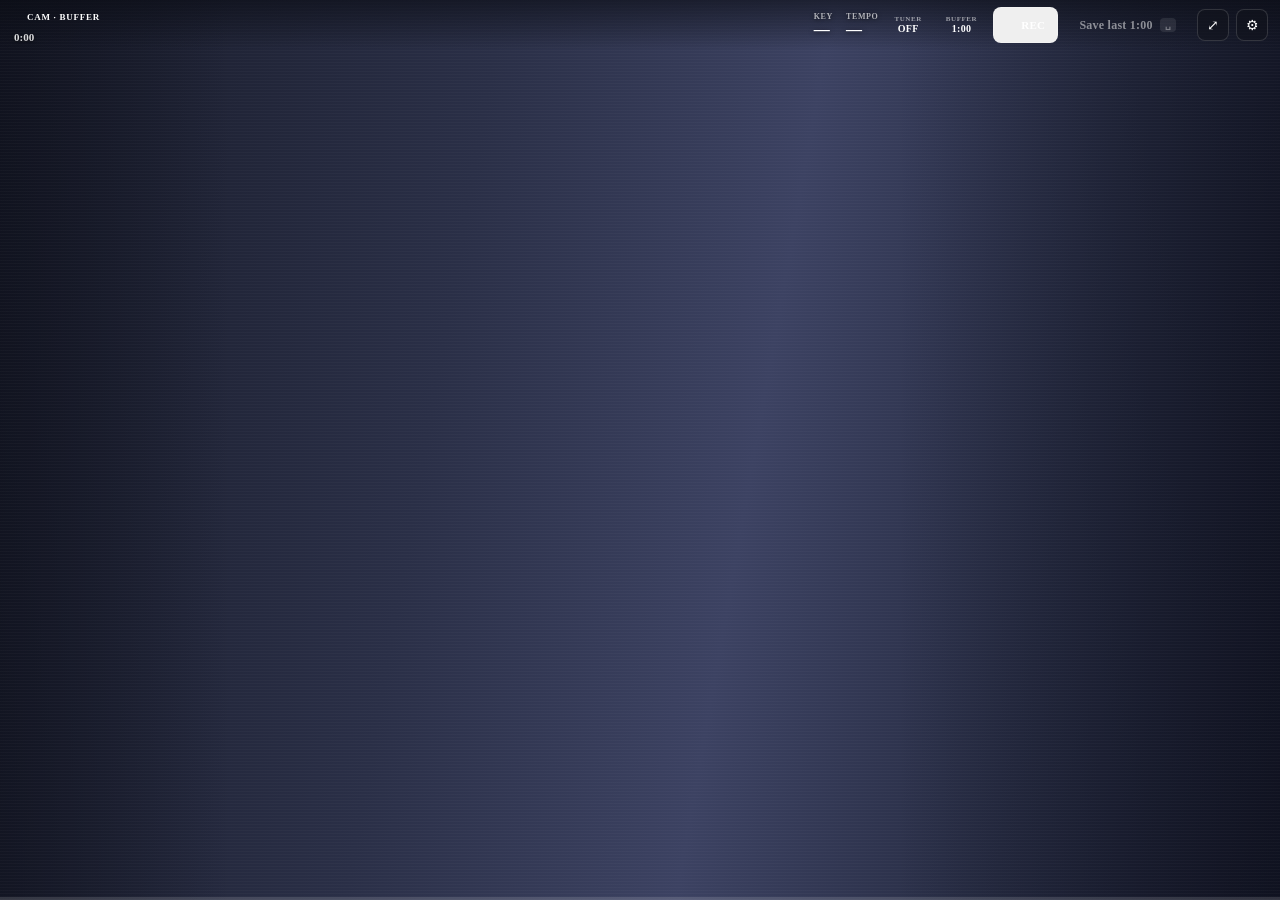
==== static/strip.html @ 8e6d22ba "Add standalone always-on-top strip + widget; restyle dashboard (v1.5.0) - New Claude Design language" ====
<!DOCTYPE html>
<html lang="en">
<head>
<meta charset="utf-8">
<meta name="viewport" content="width=device-width, initial-scale=1">
<title>Idea Recorder — Strip</title>
<link rel="stylesheet" href="/theme.css">
<style>
  html, body { height: 100%; }
  body {
    margin: 0; overflow: hidden; font-family: var(--font-body);
    background: #15182a; color: #fff; user-select: none;
  }
  /* --uiscale grows the controls as the strip is expanded to show more camera */
  [hidden] { display: none !important; }   /* beats the display:flex rules below */
  /* "hide overlay" setting → clean camera feed (app keeps running) */
  #strip.overlay-off #topstack,
  #strip.overlay-off #vmeters,
  #strip.overlay-off #buffline { display: none !important; }
  #strip { position: relative; width: 100%; height: 100vh; min-height: 96px; overflow: hidden; --uiscale: 1; }
  #strip.size-1 { --uiscale: 1.18; }
  #strip.size-2 { --uiscale: 1.36; }
  #strip.size-3 { --uiscale: 1.5; }

  /* webcam fills the strip */
  #cam { position: absolute; inset: 0; width: 100%; height: 100%; object-fit: cover;
    transform: scaleX(-1); background: #15182a; }
  #bg { position: absolute; inset: 0; background:
    linear-gradient(100deg, #171a28, #2a2f47 35%, #3c4262 58%, #262b42 80%, #15182a); }
  #vignette { position: absolute; inset: 0; pointer-events: none; background:
    linear-gradient(90deg, rgba(10,12,22,.55), transparent 18%, transparent 70%, rgba(10,12,22,.5)); }
  #grain { position: absolute; inset: 0; pointer-events: none;
    background: repeating-linear-gradient(0deg, rgba(255,255,255,.025) 0 1px, transparent 1px 3px); }

  /* tuner + controls stack, overlaid at the TOP of the video */
  #topstack { position: absolute; top: 0; left: 0; right: 0; z-index: 4; }

  /* ---- tuner overlay across the TOP (translucent) ---- */
  #tuneBar { height: calc(24px * var(--uiscale));
    display: flex; align-items: center; gap: calc(12px * var(--uiscale)); padding: 0 calc(14px * var(--uiscale));
    background: rgba(16,18,26,.34); backdrop-filter: blur(6px); -webkit-backdrop-filter: blur(6px);
    border-bottom: 1px solid rgba(255,255,255,.08); }
  #tuneBar .tNote { font-family: var(--font-mono); font-size: calc(11px * var(--uiscale)); font-weight: 700;
    color: #fff; min-width: calc(92px * var(--uiscale)); text-shadow: 0 1px 3px rgba(0,0,0,.6); }
  #tuneBar .tNote .oct { color: rgba(255,255,255,.6); }
  #tuneBar .tNote .ct { margin-left: 6px; color: rgba(255,255,255,.65); }
  .tScale { position: relative; flex: 1; height: calc(12px * var(--uiscale)); }
  .tZone { position: absolute; top: 0; bottom: 0; left: 45%; width: 10%; background: rgba(47,207,107,.22); border-radius: 2px; }
  .tCenter { position: absolute; left: 50%; top: -1px; bottom: -1px; width: 1px; background: rgba(255,255,255,.5); transform: translateX(-50%); }
  /* slower, eased motion so the needle reads calmly (was .09s linear) */
  .tNeedle { position: absolute; top: -2px; bottom: -2px; left: 50%; width: 2px; background: #fff;
    transform: translateX(-50%); opacity: .35; transition: left .28s cubic-bezier(.33,0,.2,1), background .2s, opacity .2s; }
  #tuneBar.intune .tNeedle { background: var(--green); opacity: 1; }
  #tuneBar.off .tNeedle { background: var(--red); opacity: 1; }

  /* bottom buffer-fill line */
  #buffline { position: absolute; left: 0; right: 0; bottom: 0; height: 3px; background: rgba(255,255,255,.14); z-index: 3; }
  #bufFill { width: 0%; height: 100%; background: var(--red); transition: width .3s linear; }

  /* controls — a translucent bar overlaid at the top (below the tuner); video fills below */
  #controls { display: flex; align-items: center;
    gap: calc(8px * var(--uiscale)); padding: calc(7px * var(--uiscale)) calc(12px * var(--uiscale));
    background: linear-gradient(to bottom, rgba(10,12,20,.62), rgba(10,12,20,.28) 55%, transparent); }

  /* per-channel meters — pinned to the bottom-left of the window (thin, translucent) */
  #vmeters { position: absolute; left: calc(12px * var(--uiscale)); bottom: 9px; z-index: 3;
    height: calc(26px * var(--uiscale)); gap: 2px; opacity: .92; }
  #vmeters .bar { width: calc(3px * var(--uiscale)); background: rgba(255,255,255,.10); border-radius: 1px; }
  #vmeters .bar > div { border-radius: 1px; }

  .tag { display: flex; flex-direction: column; gap: 4px; flex: none; }
  .tagPill { display: inline-flex; align-items: center; gap: 6px; padding: 5px 9px; font-family: var(--font-mono);
    font-size: calc(9px * var(--uiscale)); font-weight: 700; letter-spacing: .08em; color: #fff; }
  .tag .clock { font-family: var(--font-mono); font-size: calc(11px * var(--uiscale)); font-weight: 700;
    color: rgba(255,255,255,.85); padding-left: 2px; text-shadow: 0 1px 3px rgba(0,0,0,.5); }

  .spacer { flex: 1; }

  .readouts { display: flex; gap: calc(13px * var(--uiscale)); flex: none; }
  .readouts .r .rl { font-family: var(--font-mono); font-size: calc(8px * var(--uiscale)); font-weight: 700; letter-spacing: .08em;
    color: rgba(255,255,255,.65); text-shadow: 0 1px 4px rgba(0,0,0,.6); }
  .readouts .r .rv { font-family: var(--font-display); font-size: calc(16px * var(--uiscale)); font-weight: 700; line-height: 1.1;
    color: #fff; text-shadow: 0 1px 5px rgba(0,0,0,.7); }

  /* tuner toggle + channel cycle + buffer cycle */
  #tuneBtn, #tuneCh, #bufBtn { flex: none; cursor: pointer; color: #fff; font-family: var(--font-mono);
    font-weight: 700; letter-spacing: .03em; background: transparent; border: none; display: flex;
    flex-direction: column; align-items: center; line-height: 1.15; padding: calc(6px * var(--uiscale)) calc(8px * var(--uiscale)); font-size: calc(10px * var(--uiscale)); }
  #tuneBtn .bl, #tuneCh .bl, #bufBtn .bl { font-size: calc(7px * var(--uiscale)); color: rgba(255,255,255,.55); letter-spacing: .08em; }
  #tuneBtn.on { box-shadow: inset 0 0 0 1px rgba(47,207,107,.5); }
  #tuneBtn.on #tuneState { color: var(--green); }

  .actions { display: flex; align-items: center; gap: calc(7px * var(--uiscale)); flex: none; }
  .sbtn { height: calc(36px * var(--uiscale)); border-radius: 8px; cursor: pointer; display: flex; align-items: center; gap: 7px;
    font-family: var(--font-mono); font-size: calc(11px * var(--uiscale)); font-weight: 700; letter-spacing: .03em; color: #fff;
    border: 1px solid rgba(255,255,255,.2); padding: 0 calc(12px * var(--uiscale)); }
  #recBtn .dot { width: 8px; height: 8px; border-radius: 50%; background: var(--red); animation: irRingR 1.6s infinite; }
  #recBtn.recording { background: var(--red); border-color: transparent; }
  #recBtn.recording .dot { animation: irPulse 1.2s infinite; }
  #saveBtn { background: var(--red); border: none; padding: 0 calc(14px * var(--uiscale)); font-family: var(--font-display);
    font-size: calc(12px * var(--uiscale)); letter-spacing: .02em; box-shadow: 0 6px 18px rgba(255,59,48,.42); }
  #saveBtn .kbd { font-family: var(--font-mono); font-size: 9px; opacity: .85; background: rgba(255,255,255,.22);
    padding: 2px 5px; border-radius: 4px; }
  #saveBtn:disabled { opacity: .5; cursor: default; box-shadow: none; }
  .iconBtn { width: calc(32px * var(--uiscale)); height: calc(32px * var(--uiscale)); border-radius: 8px; display: flex;
    align-items: center; justify-content: center; cursor: pointer; color: #fff; font-size: calc(14px * var(--uiscale));
    border: 1px solid rgba(255,255,255,.14); background: rgba(16,18,26,.5); }
</style>
</head>
<body>
<div id="strip">
  <div id="bg"></div>
  <video id="cam" autoplay muted playsinline hidden></video>
  <div id="vignette"></div>
  <div id="grain"></div>

  <!-- tuner + controls, overlaid at the top of the video -->
  <div id="topstack">
  <!-- tuner overlay (top) -->
  <div id="tuneBar" hidden>
    <div class="tNote"><span id="tNote">—</span><span class="oct" id="tOct"></span><span class="ct" id="tCents"></span></div>
    <div class="tScale">
      <div class="tZone"></div>
      <div class="tCenter"></div>
      <div class="tNeedle" id="tNeedle"></div>
    </div>
  </div>

  <!-- controls overlaid at the top, directly below the tuner -->
  <div id="controls">
    <div class="tag">
      <span class="tagPill ir-glass"><span class="ir-livedot"></span>CAM · BUFFER</span>
      <span class="clock" id="bufClock">0:00</span>
    </div>

    <div class="spacer"></div>

    <div class="readouts">
      <div class="r"><div class="rl">KEY</div><div class="rv" id="sKey">—</div></div>
      <div class="r"><div class="rl">TEMPO</div><div class="rv" id="sBpm">—</div></div>
    </div>

    <button id="tuneBtn" class="ir-glass" title="Chromatic tuner on a mono channel">
      <span class="bl">TUNER</span><span id="tuneState">OFF</span>
    </button>
    <button id="tuneCh" class="ir-glass" title="Tuner channel — click to change" hidden>
      <span class="bl">CH</span><span id="tuneChVal">1</span>
    </button>

    <button id="bufBtn" class="ir-glass" title="Buffer length — click to change">
      <span class="bl">BUFFER</span><span id="bufVal">1:00</span>
    </button>

    <div class="actions">
      <button id="recBtn" class="sbtn ir-glass" title="Record continuously"><span class="dot"></span>REC</button>
      <button id="saveBtn" class="sbtn" disabled>Save last 1:00<span class="kbd">␣</span></button>
      <button id="sizeBtn" class="iconBtn" title="Expand / shrink the strip">⤢</button>
      <button id="gear" class="iconBtn" title="Settings &amp; captures">⚙</button>
    </div>
  </div>
  </div>

  <!-- multi-track audio meters + buffer line, pinned to the bottom -->
  <div id="vmeters" class="ir-vmeter"></div>
  <div id="buffline"><div id="bufFill"></div></div>
</div>

<div class="ir-toast" id="toast"></div>

<script src="/core.js"></script>
<script>
const $ = IR.$, api = IR.api, toast = IR.toast, fmtClock = IR.fmtClock;
let running = false, recording = false, smoothPeaks = [], deviceList = [];
let curDev = null;                 // the input device the strip is listening on
let camId = "";                    // camera deviceId currently in use

const BUF_OPTS = [30, 60, 120, 300];
let bufIdx = 1;
const bufferSeconds = () => BUF_OPTS[bufIdx];
const saveLabel = () => "Save last " + fmtClock(bufferSeconds());

const cam = IR.createCamera({
  previewEl: $("cam"),
  getBufferSeconds: bufferSeconds,
  onEnded: () => { setTimeout(reconcileCam, 800); },  // reacquire if the strip still owns it
});

// ---- per-channel meters (one thin bar per channel of the selected stream) ----
function buildMeters(n) {
  const box = $("vmeters");
  if (box.childElementCount === n) return;
  box.innerHTML = "";
  smoothPeaks = new Array(n).fill(0);
  for (let i = 0; i < n; i++) {
    const bar = document.createElement("div");
    bar.className = "bar";
    bar.innerHTML = "<div></div>";
    box.appendChild(bar);
  }
}

function setReadouts(analysis) {
  const f = IR.formatLive(analysis);
  if (f.key) $("sKey").textContent = f.key.replace(" minor", "m").replace(" major", "");
  if (f.bpm) $("sBpm").textContent = f.bpm;
}

async function poll() {
  if (!running) return;
  try {
    const s = await api("/api/status");
    if (!s.running) { running = false; return; }
    buildMeters(s.channels || 1);
    IR.renderMeters([...$("vmeters").querySelectorAll(".bar > div")], s.peaks || [], smoothPeaks, "height");
    setReadouts(s.analysis);
    recording = !!s.recording;
    $("recBtn").classList.toggle("recording", recording);
    const target = s.seconds || 60;
    $("bufFill").style.width = Math.min(100, (s.filled / target) * 100) + "%";
  } catch (e) { /* keep polling */ }
}

function updateCamClock() {
  if (cam.isContinuous()) $("bufClock").textContent = "● " + fmtClock(cam.continuousElapsed());
  else if (cam.isActive()) $("bufClock").textContent = fmtClock(cam.bufferSpan());
}

// ---- listening lifecycle ----
function pickDevice() {
  const remembered = localStorage.getItem("idea-recorder-device");
  return deviceList.find(d => d.name === remembered) ||
         deviceList.find(d => d.default) || deviceList[0];
}

async function startListening() {
  curDev = pickDevice();
  if (!curDev) throw new Error("No input device");
  await api("/api/start", { device: curDev.index, seconds: bufferSeconds() });
  running = true;
  $("saveBtn").disabled = false;
}

async function restartForBuffer() {
  localStorage.setItem("idea-recorder-buffer", bufferSeconds());
  $("bufVal").textContent = fmtClock(bufferSeconds());
  $("saveBtn").firstChild.textContent = saveLabel();
  if (!running) return;
  try { await api("/api/stop", {}); await startListening(); }
  catch (e) { toast(e.message, true); }
}

let camStarting = false;
async function enableCam() {
  if (!cam.pickVideoMime() || cam.isActive() || camStarting) return;
  camStarting = true;
  try {
    camId = localStorage.getItem("idea-recorder-camera") || "";
    await cam.enable(camId);
    $("cam").hidden = false;
  } finally { camStarting = false; }
}

// Single-owner hand-off with the settings window: the strip holds the camera
// unless the settings view has claimed it ("ir-cam-owner" === "settings").
// Runs on storage events and on a timer, so it self-heals even if an event is
// missed (e.g. the settings window closing while it held the camera).
function reconcileCam() {
  const owner = localStorage.getItem("ir-cam-owner") || "strip";
  if (owner === "settings") {
    if (cam.isActive()) cam.disable();
    $("cam").hidden = true;            // show the gradient while settings has it
  } else {
    if (!cam.isActive()) enableCam().catch(() => {});
  }
}

function bundleChannels() {
  const saved = JSON.parse(localStorage.getItem("idea-recorder-bundle-chans") || "null");
  return saved || [0, 1];
}

// ---- tuner (top overlay) ----
let tunerRunning = false, tunerCh = 0, needleCents = 0;

function deviceChannels() { return curDev ? curDev.channels : 1; }

async function startTuner() {
  if (!curDev) return;
  tunerCh = Math.min(tunerCh, deviceChannels() - 1);
  await api("/api/tuner/start", { device: curDev.index, channel: tunerCh });
  tunerRunning = true;
  $("tuneBar").hidden = false;
  $("tuneCh").hidden = false;
  $("tuneState").textContent = "ON";
  $("tuneBtn").classList.add("on");
  $("tuneChVal").textContent = tunerCh + 1;
}

async function stopTuner() {
  await api("/api/tuner/stop", {});
  tunerRunning = false;
  $("tuneBar").hidden = true;
  $("tuneCh").hidden = true;
  $("tuneState").textContent = "OFF";
  $("tuneBtn").classList.remove("on");
}

function updateTuner(st) {
  const bar = $("tuneBar"), r = st && st.reading;
  if (r && typeof r.cents === "number") {
    const a = Math.round(Math.abs(r.cents));
    $("tNote").textContent = r.note;
    $("tOct").textContent = r.octave;
    $("tCents").textContent = (r.cents > 0 ? "+" : r.cents < 0 ? "−" : "") + a + "¢";
    // Ease the needle toward the reading so it settles calmly instead of darting.
    needleCents += (r.cents - needleCents) * 0.3;
    $("tNeedle").style.left = Math.max(0, Math.min(100, 50 + needleCents)) + "%";
    bar.classList.toggle("intune", a <= 5);
    bar.classList.toggle("off", a > 5);
  } else {
    $("tNote").textContent = "—"; $("tOct").textContent = ""; $("tCents").textContent = "";
    needleCents = 0;
    $("tNeedle").style.left = "50%";
    bar.classList.remove("intune", "off");
  }
}

async function tunerPoll() {
  if (!tunerRunning) return;
  try {
    const st = await api("/api/tuner/status");
    updateTuner(st);
    if (!st.running) { tunerRunning = false; $("tuneBar").hidden = true; $("tuneCh").hidden = true;
      $("tuneState").textContent = "OFF"; $("tuneBtn").classList.remove("on"); }
  } catch (e) { /* keep polling */ }
}

// ---- expand / shrink (preset sizes; the native window resizes via the bridge) ----
let sizeIdx = 0;
function sizeHeights() {
  const avail = screen.availHeight || 900;
  // narrow strip → progressively taller, up to almost the full screen
  return [116, Math.round(avail * 0.34), Math.round(avail * 0.60), Math.round(avail * 0.92)];
}
function applySize() {
  const strip = $("strip");
  strip.classList.remove("size-1", "size-2", "size-3");
  if (sizeIdx > 0) strip.classList.add("size-" + sizeIdx);
  localStorage.setItem("ir-strip-size", sizeIdx);
  const a = window.pywebview && window.pywebview.api;   // resize the real window in the desktop app
  if (a && a.resize_strip) a.resize_strip(sizeHeights()[sizeIdx]);
}

// Show/hide the on-screen overlay (controls + meters). Toggled from the
// settings window via the shared "ir-strip-overlay" flag; the app keeps running.
function applyOverlay() {
  const on = (localStorage.getItem("ir-strip-overlay") || "on") !== "off";
  $("strip").classList.toggle("overlay-off", !on);
}

// ---- actions ----
$("bufBtn").onclick = () => { bufIdx = (bufIdx + 1) % BUF_OPTS.length; restartForBuffer(); };
$("sizeBtn").onclick = () => { sizeIdx = (sizeIdx + 1) % 4; applySize(); };

$("tuneBtn").onclick = async () => {
  try { tunerRunning ? await stopTuner() : await startTuner(); }
  catch (e) { toast(e.message, true); }
};

$("tuneCh").onclick = async () => {
  tunerCh = (tunerCh + 1) % deviceChannels();
  $("tuneChVal").textContent = tunerCh + 1;
  localStorage.setItem("idea-recorder-tuner-channel", tunerCh);
  if (tunerRunning) { try { await startTuner(); } catch (e) { toast(e.message, true); } }
};

$("saveBtn").onclick = async () => {
  if (!running) return;
  try {
    const r = await api("/api/save", {});
    if (cam.isActive()) {
      await cam.flush();
      try { await cam.uploadVideo(r.saved, cam.collectSegments(false), bundleChannels()); }
      catch (e) { toast("Audio saved; video failed", true); return; }
    }
    toast("Saved " + r.duration + "s → " + r.saved);
  } catch (e) { toast(e.message, true); }
};

$("recBtn").onclick = async () => {
  try {
    if (recording) {
      const r = await api("/api/record/stop", {});
      if (cam.isActive()) {
        await cam.flush(); cam.stopContinuous();
        try { await cam.uploadVideo(r.saved, cam.collectSegments(true), bundleChannels()); } catch (e) {}
      }
      toast("Recorded " + r.duration + "s → " + r.saved);
    } else {
      await api("/api/record/start", {});
      if (cam.isActive()) cam.startContinuous();
    }
  } catch (e) { toast(e.message, true); }
};

$("gear").onclick = () => {
  if (window.pywebview && window.pywebview.api && window.pywebview.api.open_dashboard)
    window.pywebview.api.open_dashboard();
  else window.open("/", "_blank");
};

document.addEventListener("keydown", e => {
  if (e.code === "Space" && running && !["BUTTON", "SELECT"].includes(document.activeElement.tagName)) {
    e.preventDefault(); $("saveBtn").click();
  }
});

// Keep the strip synced with choices made in the dashboard ("the menu"): the
// dashboard and strip are separate windows but share localStorage, so a device
// or camera change there drives the strip too (they show the same sources).
window.addEventListener("storage", async (e) => {
  if (e.key === "ir-strip-overlay") {
    applyOverlay();
  } else if (e.key === "idea-recorder-device") {
    try { await api("/api/stop", {}); await startListening(); } catch (err) {}
  } else if (e.key === "ir-cam-owner") {
    reconcileCam();
  } else if (e.key === "idea-recorder-camera") {
    const owner = localStorage.getItem("ir-cam-owner") || "strip";
    if (owner === "strip" && (localStorage.getItem("idea-recorder-camera") || "") !== camId) {
      if (cam.isActive()) cam.disable();
      enableCam().catch(() => {});
    }
  }
});

(async () => {
  const savedBuf = +localStorage.getItem("idea-recorder-buffer");
  if (BUF_OPTS.includes(savedBuf)) bufIdx = BUF_OPTS.indexOf(savedBuf);
  tunerCh = +localStorage.getItem("idea-recorder-tuner-channel") || 0;
  const savedSize = +localStorage.getItem("ir-strip-size");
  if (savedSize >= 0 && savedSize <= 3) sizeIdx = savedSize;
  applySize();
  applyOverlay();
  $("bufVal").textContent = fmtClock(bufferSeconds());
  $("saveBtn").firstChild.textContent = saveLabel();
  localStorage.setItem("ir-cam-owner", "strip");   // strip owns the camera by default
  deviceList = await api("/api/devices");
  await startListening();
  try { await enableCam(); } catch (e) { /* camera optional — don't block metering */ }
  setInterval(poll, 150);
  setInterval(tunerPoll, 90);
  setInterval(updateCamClock, 500);
  setInterval(reconcileCam, 1500);   // self-heal the camera hand-off
})().catch(e => toast(e.message, true));
</script>
</body>
</html>
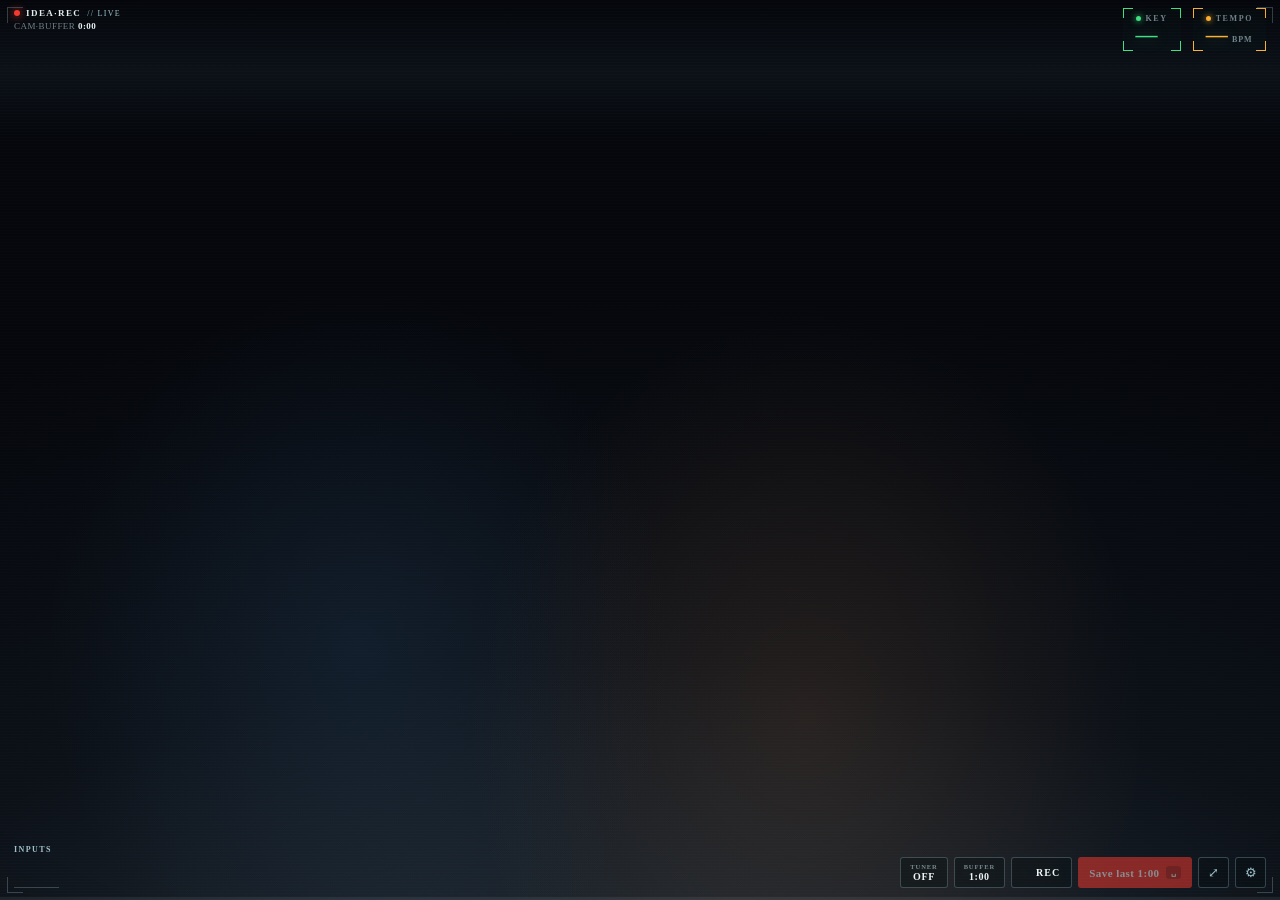
==== commit 97c71740: "Redesign strip HUD + sync buffer across windows (v1.6.0) Strip overlay redesign (Claude Design hando" ====
--- a/static/strip.html
+++ b/static/strip.html
@@ -8,160 +8,288 @@
 <style>
   html, body { height: 100%; }
   body {
-    margin: 0; overflow: hidden; font-family: var(--font-body);
-    background: #15182a; color: #fff; user-select: none;
-  }
-  /* --uiscale grows the controls as the strip is expanded to show more camera */
+    margin: 0; overflow: hidden; font-family: var(--font-mono);
+    background: #06080c; color: #fff; user-select: none;
+  }
   [hidden] { display: none !important; }   /* beats the display:flex rules below */
+
   /* "hide overlay" setting → clean camera feed (app keeps running) */
   #strip.overlay-off #topstack,
-  #strip.overlay-off #vmeters,
+  #strip.overlay-off #botband,
+  #strip.overlay-off #hudchrome,
   #strip.overlay-off #buffline { display: none !important; }
-  #strip { position: relative; width: 100%; height: 100vh; min-height: 96px; overflow: hidden; --uiscale: 1; }
-  #strip.size-1 { --uiscale: 1.18; }
-  #strip.size-2 { --uiscale: 1.36; }
-  #strip.size-3 { --uiscale: 1.5; }
+
+  /* --uiscale grows the chrome as the strip is expanded; --rs grows the big
+     readouts/tuner note more aggressively (more camera ⇒ bigger HUD). */
+  #strip { position: relative; width: 100%; height: 100vh; min-height: 96px; overflow: hidden;
+    --uiscale: 1; --rs: 1; }
+  #strip.size-1 { --uiscale: 1.18; --rs: 1.5; }
+  #strip.size-2 { --uiscale: 1.36; --rs: 2.1; }
+  #strip.size-3 { --uiscale: 1.5;  --rs: 2.6; }
+
+  /* ---- ADAPTIVE palette (default): status colour — green lock / amber / red clip ---- */
+  #strip {
+    --hot:    #eef6f8;                        /* primary text */
+    --accent: #9fc3cc;
+    --dim:    rgba(180,205,212,.62);
+    --hud-line: rgba(150,190,200,.30);
+    --panel:  rgba(8,16,20,.44);
+    --glow:   rgba(120,180,150,.4);
+    --keyC:   #3ee07f;
+    --tempoC: #ffb02e;
+    --tuneC:  #9fc3cc;
+    --grad:   linear-gradient(0deg,#2fcf6b,#2fcf6b 56%,#ffb02e 80%,#ff3b30);
+    --clip:   #ff3b30;
+    --buf:    #ff3b30;
+    --save:   #ff3b30;
+    --saveInk:#fff;
+  }
+  /* ---- ICE palette: monochrome cyan targeting HUD ---- */
+  #strip.theme-ice {
+    --hot:    #eafdff;
+    --accent: #7fe6ff;
+    --dim:    rgba(180,232,246,.62);
+    --hud-line: rgba(127,230,255,.30);
+    --panel:  rgba(6,16,22,.42);
+    --glow:   rgba(90,212,255,.5);
+    --keyC:   #9bf0ff;
+    --tempoC: #9bf0ff;
+    --tuneC:  #7fe6ff;
+    --grad:   linear-gradient(0deg,#36d6ff,#36d6ff 54%,#bff4ff 80%,#ff5a52);
+    --clip:   #ff5a52;
+    --buf:    #ff4d45;
+    --save:   #7fe6ff;
+    --saveInk:#04222b;
+  }
+
+  @keyframes hudSweep { 0% { transform: translateY(-140%); } 100% { transform: translateY(1100%); } }
+  @keyframes hudPulse { 0%, 100% { opacity: 1; } 50% { opacity: .22; } }
 
   /* webcam fills the strip */
   #cam { position: absolute; inset: 0; width: 100%; height: 100%; object-fit: cover;
-    transform: scaleX(-1); background: #15182a; }
+    transform: scaleX(-1); background: #06080c; }
   #bg { position: absolute; inset: 0; background:
-    linear-gradient(100deg, #171a28, #2a2f47 35%, #3c4262 58%, #262b42 80%, #15182a); }
-  #vignette { position: absolute; inset: 0; pointer-events: none; background:
-    linear-gradient(90deg, rgba(10,12,22,.55), transparent 18%, transparent 70%, rgba(10,12,22,.5)); }
-  #grain { position: absolute; inset: 0; pointer-events: none;
-    background: repeating-linear-gradient(0deg, rgba(255,255,255,.025) 0 1px, transparent 1px 3px); }
-
-  /* tuner + controls stack, overlaid at the TOP of the video */
-  #topstack { position: absolute; top: 0; left: 0; right: 0; z-index: 4; }
-
-  /* ---- tuner overlay across the TOP (translucent) ---- */
-  #tuneBar { height: calc(24px * var(--uiscale));
-    display: flex; align-items: center; gap: calc(12px * var(--uiscale)); padding: 0 calc(14px * var(--uiscale));
-    background: rgba(16,18,26,.34); backdrop-filter: blur(6px); -webkit-backdrop-filter: blur(6px);
-    border-bottom: 1px solid rgba(255,255,255,.08); }
-  #tuneBar .tNote { font-family: var(--font-mono); font-size: calc(11px * var(--uiscale)); font-weight: 700;
-    color: #fff; min-width: calc(92px * var(--uiscale)); text-shadow: 0 1px 3px rgba(0,0,0,.6); }
-  #tuneBar .tNote .oct { color: rgba(255,255,255,.6); }
-  #tuneBar .tNote .ct { margin-left: 6px; color: rgba(255,255,255,.65); }
-  .tScale { position: relative; flex: 1; height: calc(12px * var(--uiscale)); }
-  .tZone { position: absolute; top: 0; bottom: 0; left: 45%; width: 10%; background: rgba(47,207,107,.22); border-radius: 2px; }
-  .tCenter { position: absolute; left: 50%; top: -1px; bottom: -1px; width: 1px; background: rgba(255,255,255,.5); transform: translateX(-50%); }
-  /* slower, eased motion so the needle reads calmly (was .09s linear) */
-  .tNeedle { position: absolute; top: -2px; bottom: -2px; left: 50%; width: 2px; background: #fff;
-    transform: translateX(-50%); opacity: .35; transition: left .28s cubic-bezier(.33,0,.2,1), background .2s, opacity .2s; }
-  #tuneBar.intune .tNeedle { background: var(--green); opacity: 1; }
-  #tuneBar.off .tNeedle { background: var(--red); opacity: 1; }
-
-  /* bottom buffer-fill line */
-  #buffline { position: absolute; left: 0; right: 0; bottom: 0; height: 3px; background: rgba(255,255,255,.14); z-index: 3; }
-  #bufFill { width: 0%; height: 100%; background: var(--red); transition: width .3s linear; }
-
-  /* controls — a translucent bar overlaid at the top (below the tuner); video fills below */
-  #controls { display: flex; align-items: center;
-    gap: calc(8px * var(--uiscale)); padding: calc(7px * var(--uiscale)) calc(12px * var(--uiscale));
-    background: linear-gradient(to bottom, rgba(10,12,20,.62), rgba(10,12,20,.28) 55%, transparent); }
-
-  /* per-channel meters — pinned to the bottom-left of the window (thin, translucent) */
-  #vmeters { position: absolute; left: calc(12px * var(--uiscale)); bottom: 9px; z-index: 3;
-    height: calc(26px * var(--uiscale)); gap: 2px; opacity: .92; }
-  #vmeters .bar { width: calc(3px * var(--uiscale)); background: rgba(255,255,255,.10); border-radius: 1px; }
-  #vmeters .bar > div { border-radius: 1px; }
-
-  .tag { display: flex; flex-direction: column; gap: 4px; flex: none; }
-  .tagPill { display: inline-flex; align-items: center; gap: 6px; padding: 5px 9px; font-family: var(--font-mono);
-    font-size: calc(9px * var(--uiscale)); font-weight: 700; letter-spacing: .08em; color: #fff; }
-  .tag .clock { font-family: var(--font-mono); font-size: calc(11px * var(--uiscale)); font-weight: 700;
-    color: rgba(255,255,255,.85); padding-left: 2px; text-shadow: 0 1px 3px rgba(0,0,0,.5); }
+    radial-gradient(120% 95% at 50% 128%, rgba(48,60,70,.85), rgba(12,17,24,.96) 58%, #05070c),
+    linear-gradient(158deg, #0a0f17, #0d141d 42%, #111a23 70%, #070a10); }
+  #bg::after { content: ""; position: absolute; inset: 0; background:
+    radial-gradient(38% 64% at 63% 80%, rgba(255,150,72,.10), transparent 70%),
+    radial-gradient(34% 56% at 28% 72%, rgba(64,128,190,.12), transparent 72%); }
+
+  /* decorative HUD chrome — hidden on the clean ("overlay off") feed */
+  #hudchrome { position: absolute; inset: 0; pointer-events: none; z-index: 6; }
+  #grain { position: absolute; inset: 0; opacity: .5; background:
+    repeating-linear-gradient(0deg, rgba(255,255,255,.022) 0 1px, transparent 1px 3px); }
+  #sweep { position: absolute; left: 0; right: 0; top: 0; height: 16%;
+    background: linear-gradient(180deg, transparent, rgba(150,225,255,.05), transparent);
+    animation: hudSweep 7.5s linear infinite; }
+  #vignette { position: absolute; inset: 0; background:
+    radial-gradient(135% 115% at 50% 50%, transparent 52%, rgba(0,0,0,.6)); }
+  .corner { position: absolute; width: calc(15px * var(--uiscale)); height: calc(15px * var(--uiscale)); }
+  .corner.tl { top: calc(7px*var(--uiscale)); left: calc(7px*var(--uiscale)); border-top: 1px solid var(--hud-line); border-left: 1px solid var(--hud-line); }
+  .corner.tr { top: calc(7px*var(--uiscale)); right: calc(7px*var(--uiscale)); border-top: 1px solid var(--hud-line); border-right: 1px solid var(--hud-line); }
+  .corner.bl { bottom: calc(7px*var(--uiscale)); left: calc(7px*var(--uiscale)); border-bottom: 1px solid var(--hud-line); border-left: 1px solid var(--hud-line); }
+  .corner.brr{ bottom: calc(7px*var(--uiscale)); right: calc(7px*var(--uiscale)); border-bottom: 1px solid var(--hud-line); border-right: 1px solid var(--hud-line); }
+
+  /* ===== TOP BAND ===== */
+  #topstack { position: absolute; top: 0; left: 0; right: 0; z-index: 5; }
+
+  /* ---- tuner tape across the top ---- */
+  #tuneBar { display: flex; align-items: center; gap: calc(9px * var(--uiscale));
+    padding: calc(6px * var(--uiscale)) calc(13px * var(--uiscale));
+    background: linear-gradient(to bottom, rgba(6,12,18,.58), rgba(6,12,18,.06));
+    border-bottom: 1px solid var(--hud-line); }
+  #tuneBar { --noteC: var(--tuneC); }
+  #tuneBar.intune { --noteC: var(--green); }
+  #tuneBar.off    { --noteC: var(--red); }
+  #tuneBar .tlabel { font-size: calc(7.5px * var(--uiscale)); font-weight: 700; letter-spacing: .16em; color: var(--dim); }
+  #tuneBar .tspec  { font-size: calc(7px * var(--uiscale)); letter-spacing: .1em; color: var(--dim); }
+  .tScale { position: relative; flex: 1; height: calc(10px * var(--rs));
+    background: repeating-linear-gradient(90deg, var(--hud-line) 0 1px, transparent 1px calc(100%/24)); }
+  .tZone { position: absolute; left: 45%; right: 45%; top: 0; bottom: 0; background: rgba(120,200,160,.14); }
+  .tCenter { position: absolute; left: 50%; top: -1px; bottom: -1px; width: 1px; background: var(--hud-line); transform: translateX(-50%); }
+  /* eased motion so the needle reads calmly */
+  .tNeedle { position: absolute; top: calc(-4px * var(--rs)); bottom: calc(-4px * var(--rs)); left: 50%;
+    width: calc(2px * var(--rs)); background: var(--noteC); box-shadow: 0 0 calc(9px * var(--rs)) var(--noteC);
+    transform: translateX(-50%); transition: left .28s cubic-bezier(.33,0,.2,1), background .2s, box-shadow .2s; }
+
+  /* the note + cents float in a bracketed panel centered below the tape */
+  .tNotePanel { position: absolute; left: 50%; top: calc(100% + 5px * var(--rs)); transform: translateX(-50%);
+    display: flex; flex-direction: column; align-items: center; gap: calc(1px * var(--rs));
+    padding: calc(5px*var(--rs)) calc(14px*var(--rs)) calc(4px*var(--rs)); background: var(--panel);
+    backdrop-filter: blur(5px); -webkit-backdrop-filter: blur(5px); --c: var(--noteC); }
+  .tNoteBig { font-family: var(--font-display); font-weight: 700; font-size: calc(18px * var(--rs)); line-height: 1;
+    color: var(--noteC); text-shadow: 0 0 calc(12px * var(--rs)) var(--noteC); }
+  .tNoteBig .oct { font-size: .55em; color: var(--dim); margin-left: 1px; }
+  .tCents { font-size: calc(8.5px * var(--rs)); font-weight: 700; letter-spacing: .05em; color: var(--hot);
+    text-shadow: 0 0 calc(6px * var(--rs)) var(--noteC); }
+
+  /* ---- status + KEY/TEMPO row ---- */
+  #statusRow { display: flex; align-items: flex-start; gap: calc(12px * var(--uiscale));
+    padding: calc(8px * var(--uiscale)) calc(14px * var(--uiscale)) 0; }
+  .stat { display: flex; flex-direction: column; gap: calc(3px * var(--uiscale)); }
+  .statline { display: flex; align-items: center; gap: calc(6px * var(--uiscale)); }
+  .statline .livedot { width: calc(6px*var(--uiscale)); height: calc(6px*var(--uiscale)); border-radius: 50%;
+    background: var(--clip); box-shadow: 0 0 calc(8px*var(--uiscale)) var(--clip); animation: hudPulse 1.6s infinite; }
+  .statline .brand { font-size: calc(9px*var(--uiscale)); font-weight: 700; letter-spacing: .16em; color: var(--hot); }
+  .statline .live  { font-size: calc(8px*var(--uiscale)); letter-spacing: .16em; color: var(--accent); }
+  .stat .cam { font-size: calc(9px*var(--uiscale)); color: var(--dim); letter-spacing: .05em; }
+  .stat .cam .clk { color: var(--hot); font-weight: 700; }
 
   .spacer { flex: 1; }
 
-  .readouts { display: flex; gap: calc(13px * var(--uiscale)); flex: none; }
-  .readouts .r .rl { font-family: var(--font-mono); font-size: calc(8px * var(--uiscale)); font-weight: 700; letter-spacing: .08em;
-    color: rgba(255,255,255,.65); text-shadow: 0 1px 4px rgba(0,0,0,.6); }
-  .readouts .r .rv { font-family: var(--font-display); font-size: calc(16px * var(--uiscale)); font-weight: 700; line-height: 1.1;
-    color: #fff; text-shadow: 0 1px 5px rgba(0,0,0,.7); }
-
-  /* tuner toggle + channel cycle + buffer cycle */
-  #tuneBtn, #tuneCh, #bufBtn { flex: none; cursor: pointer; color: #fff; font-family: var(--font-mono);
-    font-weight: 700; letter-spacing: .03em; background: transparent; border: none; display: flex;
-    flex-direction: column; align-items: center; line-height: 1.15; padding: calc(6px * var(--uiscale)) calc(8px * var(--uiscale)); font-size: calc(10px * var(--uiscale)); }
-  #tuneBtn .bl, #tuneCh .bl, #bufBtn .bl { font-size: calc(7px * var(--uiscale)); color: rgba(255,255,255,.55); letter-spacing: .08em; }
-  #tuneBtn.on { box-shadow: inset 0 0 0 1px rgba(47,207,107,.5); }
-  #tuneBtn.on #tuneState { color: var(--green); }
-
-  .actions { display: flex; align-items: center; gap: calc(7px * var(--uiscale)); flex: none; }
-  .sbtn { height: calc(36px * var(--uiscale)); border-radius: 8px; cursor: pointer; display: flex; align-items: center; gap: 7px;
-    font-family: var(--font-mono); font-size: calc(11px * var(--uiscale)); font-weight: 700; letter-spacing: .03em; color: #fff;
-    border: 1px solid rgba(255,255,255,.2); padding: 0 calc(12px * var(--uiscale)); }
-  #recBtn .dot { width: 8px; height: 8px; border-radius: 50%; background: var(--red); animation: irRingR 1.6s infinite; }
-  #recBtn.recording { background: var(--red); border-color: transparent; }
-  #recBtn.recording .dot { animation: irPulse 1.2s infinite; }
-  #saveBtn { background: var(--red); border: none; padding: 0 calc(14px * var(--uiscale)); font-family: var(--font-display);
-    font-size: calc(12px * var(--uiscale)); letter-spacing: .02em; box-shadow: 0 6px 18px rgba(255,59,48,.42); }
-  #saveBtn .kbd { font-family: var(--font-mono); font-size: 9px; opacity: .85; background: rgba(255,255,255,.22);
-    padding: 2px 5px; border-radius: 4px; }
+  .readout { position: relative; padding: calc(6px*var(--rs)) calc(13px*var(--rs)); background: var(--panel);
+    backdrop-filter: blur(5px); -webkit-backdrop-filter: blur(5px); }
+  .readout.key   { --c: var(--keyC); }
+  .readout.tempo { --c: var(--tempoC); }
+  .br { position: absolute; width: calc(9px*var(--rs)); height: calc(9px*var(--rs)); }
+  .br.tl { top: 0; left: 0; border-top: 1px solid var(--c); border-left: 1px solid var(--c); }
+  .br.tr { top: 0; right: 0; border-top: 1px solid var(--c); border-right: 1px solid var(--c); }
+  .br.bl { bottom: 0; left: 0; border-bottom: 1px solid var(--c); border-left: 1px solid var(--c); }
+  .br.brr{ bottom: 0; right: 0; border-bottom: 1px solid var(--c); border-right: 1px solid var(--c); }
+  .rhead { display: flex; align-items: center; gap: calc(5px*var(--rs)); margin-bottom: calc(2px*var(--rs)); }
+  .rhead .rdot { width: calc(5px*var(--rs)); height: calc(5px*var(--rs)); border-radius: 50%; background: var(--c);
+    box-shadow: 0 0 calc(6px*var(--rs)) var(--c); animation: hudPulse 2.6s infinite; }
+  .rhead .rl { font-size: calc(8px*var(--uiscale)); font-weight: 700; letter-spacing: .2em; color: var(--dim); }
+  .rv { font-family: var(--font-display); font-weight: 700; font-size: calc(22px*var(--rs)); line-height: .92;
+    color: var(--c); text-shadow: 0 0 calc(16px*var(--rs)) var(--glow); letter-spacing: .01em; font-variant-numeric: tabular-nums; }
+  .rvwrap { display: flex; align-items: baseline; gap: calc(4px*var(--rs)); }
+  .rvwrap .bpm { font-size: calc(8px*var(--uiscale)); font-weight: 700; letter-spacing: .12em; color: var(--dim); }
+
+  /* ===== BOTTOM BAND ===== */
+  #botband { position: absolute; left: 0; right: 0; bottom: calc(4px * var(--uiscale)); z-index: 5;
+    display: flex; align-items: flex-end; gap: calc(14px * var(--uiscale));
+    padding: 0 calc(14px * var(--uiscale)) calc(8px * var(--uiscale)); }
+
+  .meterbox .mhead { display: flex; align-items: baseline; gap: calc(7px*var(--uiscale)); margin-bottom: calc(4px*var(--uiscale)); }
+  .meterbox .mlabel { font-size: calc(8px*var(--uiscale)); font-weight: 700; letter-spacing: .18em; color: var(--accent); }
+  .meterbox .mspec  { font-size: calc(7.5px*var(--uiscale)); letter-spacing: .08em; color: var(--dim); }
+  #vmeters { display: flex; align-items: flex-end; gap: calc(2px * var(--uiscale)); height: calc(26px * var(--uiscale));
+    padding-bottom: calc(3px * var(--uiscale)); border-bottom: 1px solid var(--hud-line); }
+  #vmeters .bar { width: calc(3.5px * var(--uiscale)); height: 100%; background: rgba(255,255,255,.05);
+    display: flex; align-items: flex-end; }
+  #vmeters .bar > div { width: 100%; height: 0%; background: var(--grad); transition: height 80ms linear; }
+
+  .actions { display: flex; align-items: center; gap: calc(6px * var(--uiscale)); }
+  /* stacked label buttons (tuner / channel / buffer) */
+  #tuneBtn, #tuneCh, #bufBtn { cursor: pointer; display: flex; flex-direction: column; align-items: center;
+    justify-content: center; line-height: 1.1; height: calc(31px*var(--uiscale)); padding: 0 calc(9px*var(--uiscale));
+    background: var(--panel); border: 1px solid var(--hud-line); border-radius: 3px; color: var(--hot);
+    font-family: var(--font-mono); font-weight: 700; backdrop-filter: blur(5px); -webkit-backdrop-filter: blur(5px); }
+  #tuneBtn .bl, #tuneCh .bl, #bufBtn .bl { font-size: calc(6.5px*var(--uiscale)); color: var(--dim); letter-spacing: .14em; }
+  #tuneBtn #tuneState, #tuneCh #tuneChVal, #bufBtn #bufVal { font-size: calc(10px*var(--uiscale)); letter-spacing: .06em; }
+  #tuneBtn.on { border-color: var(--tuneC); }
+  #tuneBtn.on #tuneState { color: var(--tuneC); }
+
+  .sbtn { display: flex; align-items: center; gap: calc(6px*var(--uiscale)); height: calc(31px*var(--uiscale));
+    padding: 0 calc(11px*var(--uiscale)); background: var(--panel); border: 1px solid var(--hud-line); border-radius: 3px;
+    color: var(--hot); font-family: var(--font-mono); font-weight: 700; font-size: calc(10px*var(--uiscale));
+    letter-spacing: .1em; cursor: pointer; backdrop-filter: blur(5px); -webkit-backdrop-filter: blur(5px); }
+  #recBtn .dot { width: 7px; height: 7px; border-radius: 50%; background: var(--red); animation: irRingR 1.9s infinite; }
+  #recBtn.recording { background: var(--red); border-color: transparent; color: #fff; }
+  #recBtn.recording .dot { background: #fff; animation: irPulse 1.2s infinite; }
+  #saveBtn { background: var(--save); border: none; color: var(--saveInk); font-family: var(--font-display);
+    font-size: calc(11px*var(--uiscale)); letter-spacing: .04em; box-shadow: 0 0 calc(18px*var(--uiscale)) var(--glow); }
+  #saveBtn .kbd { font-family: var(--font-mono); font-size: calc(8px*var(--uiscale)); background: rgba(0,0,0,.2);
+    padding: 2px 5px; border-radius: 3px; }
   #saveBtn:disabled { opacity: .5; cursor: default; box-shadow: none; }
-  .iconBtn { width: calc(32px * var(--uiscale)); height: calc(32px * var(--uiscale)); border-radius: 8px; display: flex;
-    align-items: center; justify-content: center; cursor: pointer; color: #fff; font-size: calc(14px * var(--uiscale));
-    border: 1px solid rgba(255,255,255,.14); background: rgba(16,18,26,.5); }
+  .iconBtn { width: calc(31px*var(--uiscale)); height: calc(31px*var(--uiscale)); display: flex; align-items: center;
+    justify-content: center; background: var(--panel); border: 1px solid var(--hud-line); border-radius: 3px;
+    color: var(--accent); font-size: calc(13px*var(--uiscale)); cursor: pointer;
+    backdrop-filter: blur(5px); -webkit-backdrop-filter: blur(5px); }
+
+  /* ===== buffer fill tape ===== */
+  #buffline { position: absolute; left: 0; right: 0; bottom: 0; height: calc(3px * var(--uiscale));
+    background: rgba(255,255,255,.07); z-index: 5; }
+  #bufFill { width: 0%; height: 100%; background: var(--buf); box-shadow: 0 0 calc(9px*var(--uiscale)) var(--buf);
+    transition: width .3s linear; }
 </style>
 </head>
 <body>
 <div id="strip">
   <div id="bg"></div>
   <video id="cam" autoplay muted playsinline hidden></video>
-  <div id="vignette"></div>
-  <div id="grain"></div>
-
-  <!-- tuner + controls, overlaid at the top of the video -->
+
+  <!-- decorative HUD chrome (hidden on the clean feed) -->
+  <div id="hudchrome">
+    <div id="grain"></div>
+    <div id="sweep"></div>
+    <div id="vignette"></div>
+    <div class="corner tl"></div><div class="corner tr"></div>
+    <div class="corner bl"></div><div class="corner brr"></div>
+  </div>
+
+  <!-- ===== TOP BAND: tuner tape + status/readouts ===== -->
   <div id="topstack">
-  <!-- tuner overlay (top) -->
-  <div id="tuneBar" hidden>
-    <div class="tNote"><span id="tNote">—</span><span class="oct" id="tOct"></span><span class="ct" id="tCents"></span></div>
-    <div class="tScale">
-      <div class="tZone"></div>
-      <div class="tCenter"></div>
-      <div class="tNeedle" id="tNeedle"></div>
+    <!-- tuner tape -->
+    <div id="tuneBar" hidden>
+      <span class="tlabel">TUNER</span>
+      <div class="tScale">
+        <div class="tZone"></div>
+        <div class="tCenter"></div>
+        <div class="tNeedle" id="tNeedle"></div>
+        <div class="tNotePanel">
+          <i class="br tl"></i><i class="br tr"></i><i class="br bl"></i><i class="br brr"></i>
+          <div class="tNoteBig"><span id="tNote">—</span><span class="oct" id="tOct"></span></div>
+          <div class="tCents" id="tCents"></div>
+        </div>
+      </div>
+      <span class="tspec">±50¢ · 440Hz</span>
+    </div>
+
+    <!-- status + KEY / TEMPO -->
+    <div id="statusRow">
+      <div class="stat">
+        <div class="statline">
+          <span class="livedot"></span>
+          <span class="brand">IDEA·REC</span>
+          <span class="live">// LIVE</span>
+        </div>
+        <div class="cam">CAM·BUFFER <span class="clk" id="bufClock">0:00</span></div>
+      </div>
+
+      <div class="spacer"></div>
+
+      <div class="readout key">
+        <i class="br tl"></i><i class="br tr"></i><i class="br bl"></i><i class="br brr"></i>
+        <div class="rhead"><span class="rdot"></span><span class="rl">KEY</span></div>
+        <div class="rv" id="sKey">—</div>
+      </div>
+
+      <div class="readout tempo">
+        <i class="br tl"></i><i class="br tr"></i><i class="br bl"></i><i class="br brr"></i>
+        <div class="rhead"><span class="rdot"></span><span class="rl">TEMPO</span></div>
+        <div class="rvwrap"><span class="rv" id="sBpm">—</span><span class="bpm">BPM</span></div>
+      </div>
     </div>
   </div>
 
-  <!-- controls overlaid at the top, directly below the tuner -->
-  <div id="controls">
-    <div class="tag">
-      <span class="tagPill ir-glass"><span class="ir-livedot"></span>CAM · BUFFER</span>
-      <span class="clock" id="bufClock">0:00</span>
+  <!-- ===== BOTTOM BAND: meters + actions ===== -->
+  <div id="botband">
+    <div class="meterbox">
+      <div class="mhead"><span class="mlabel">INPUTS</span><span class="mspec" id="meterSpec"></span></div>
+      <div id="vmeters"></div>
     </div>
 
     <div class="spacer"></div>
 
-    <div class="readouts">
-      <div class="r"><div class="rl">KEY</div><div class="rv" id="sKey">—</div></div>
-      <div class="r"><div class="rl">TEMPO</div><div class="rv" id="sBpm">—</div></div>
-    </div>
-
-    <button id="tuneBtn" class="ir-glass" title="Chromatic tuner on a mono channel">
-      <span class="bl">TUNER</span><span id="tuneState">OFF</span>
-    </button>
-    <button id="tuneCh" class="ir-glass" title="Tuner channel — click to change" hidden>
-      <span class="bl">CH</span><span id="tuneChVal">1</span>
-    </button>
-
-    <button id="bufBtn" class="ir-glass" title="Buffer length — click to change">
-      <span class="bl">BUFFER</span><span id="bufVal">1:00</span>
-    </button>
-
     <div class="actions">
-      <button id="recBtn" class="sbtn ir-glass" title="Record continuously"><span class="dot"></span>REC</button>
+      <button id="tuneBtn" title="Chromatic tuner on a mono channel">
+        <span class="bl">TUNER</span><span id="tuneState">OFF</span>
+      </button>
+      <button id="tuneCh" title="Tuner channel — click to change" hidden>
+        <span class="bl">CH</span><span id="tuneChVal">1</span>
+      </button>
+      <button id="bufBtn" title="Buffer length — click to change">
+        <span class="bl">BUFFER</span><span id="bufVal">1:00</span>
+      </button>
+      <button id="recBtn" class="sbtn" title="Record continuously"><span class="dot"></span>REC</button>
       <button id="saveBtn" class="sbtn" disabled>Save last 1:00<span class="kbd">␣</span></button>
       <button id="sizeBtn" class="iconBtn" title="Expand / shrink the strip">⤢</button>
       <button id="gear" class="iconBtn" title="Settings &amp; captures">⚙</button>
     </div>
   </div>
-  </div>
-
-  <!-- multi-track audio meters + buffer line, pinned to the bottom -->
-  <div id="vmeters" class="ir-vmeter"></div>
+
+  <!-- buffer fill tape -->
   <div id="buffline"><div id="bufFill"></div></div>
 </div>
 
@@ -197,6 +325,8 @@
     bar.innerHTML = "<div></div>";
     box.appendChild(bar);
   }
+  const sp = document.getElementById("meterSpec");
+  if (sp) sp.textContent = n + " CH";
 }
 
 function setReadouts(analysis) {
@@ -340,7 +470,7 @@
 function sizeHeights() {
   const avail = screen.availHeight || 900;
   // narrow strip → progressively taller, up to almost the full screen
-  return [116, Math.round(avail * 0.34), Math.round(avail * 0.60), Math.round(avail * 0.92)];
+  return [132, Math.round(avail * 0.34), Math.round(avail * 0.60), Math.round(avail * 0.92)];
 }
 function applySize() {
   const strip = $("strip");
@@ -356,6 +486,12 @@
 function applyOverlay() {
   const on = (localStorage.getItem("ir-strip-overlay") || "on") !== "off";
   $("strip").classList.toggle("overlay-off", !on);
+}
+
+// Adaptive (status colour) by default; "ice" gives the monochrome cyan HUD.
+function applyTheme() {
+  $("strip").classList.toggle("theme-ice",
+    localStorage.getItem("ir-strip-theme") === "ice");
 }
 
 // ---- actions ----
@@ -421,6 +557,18 @@
 window.addEventListener("storage", async (e) => {
   if (e.key === "ir-strip-overlay") {
     applyOverlay();
+  } else if (e.key === "ir-strip-theme") {
+    applyTheme();
+  } else if (e.key === "idea-recorder-buffer") {
+    // settings changed the buffer → match it here and restart listening so the
+    // strip captures the new length (don't re-persist; that would echo back).
+    const secs = +localStorage.getItem("idea-recorder-buffer");
+    if (BUF_OPTS.includes(secs) && secs !== bufferSeconds()) {
+      bufIdx = BUF_OPTS.indexOf(secs);
+      $("bufVal").textContent = fmtClock(bufferSeconds());
+      $("saveBtn").firstChild.textContent = saveLabel();
+      if (running) { try { await api("/api/stop", {}); await startListening(); } catch (err) {} }
+    }
   } else if (e.key === "idea-recorder-device") {
     try { await api("/api/stop", {}); await startListening(); } catch (err) {}
   } else if (e.key === "ir-cam-owner") {
@@ -442,6 +590,7 @@
   if (savedSize >= 0 && savedSize <= 3) sizeIdx = savedSize;
   applySize();
   applyOverlay();
+  applyTheme();
   $("bufVal").textContent = fmtClock(bufferSeconds());
   $("saveBtn").firstChild.textContent = saveLabel();
   localStorage.setItem("ir-cam-owner", "strip");   // strip owns the camera by default
